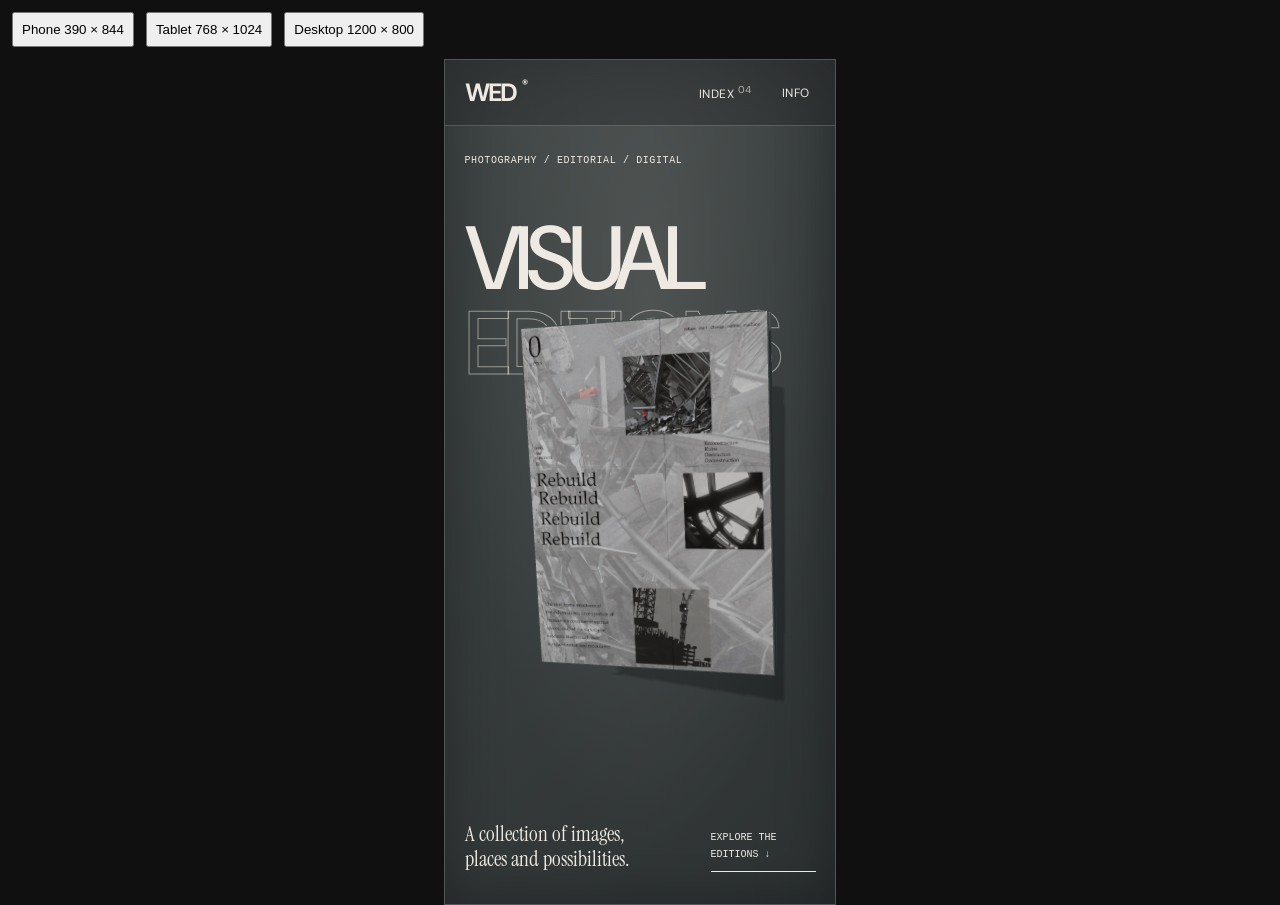
==== qa.html @ 2e1d31ac "Fix software depth layers and add responsive verification surface" ====
<!doctype html><html lang="en"><meta charset="utf-8"><title>WED responsive check</title><style>body{margin:0;background:#101010;color:white;font:14px Arial}nav{padding:12px;display:flex;gap:12px}button{padding:8px}iframe{display:block;border:1px solid #555;margin:0 auto;width:390px;height:844px}p{padding:0 12px}</style><nav><button data-w="390" data-h="844">Phone 390 × 844</button><button data-w="768" data-h="1024">Tablet 768 × 1024</button><button data-w="1200" data-h="800">Desktop 1200 × 800</button></nav><iframe title="Responsive website preview" src="./?v=20260916-7b"></iframe><script>document.querySelectorAll('button').forEach(b=>b.onclick=()=>{const f=document.querySelector('iframe');f.style.width=b.dataset.w+'px';f.style.height=b.dataset.h+'px'})</script></html>
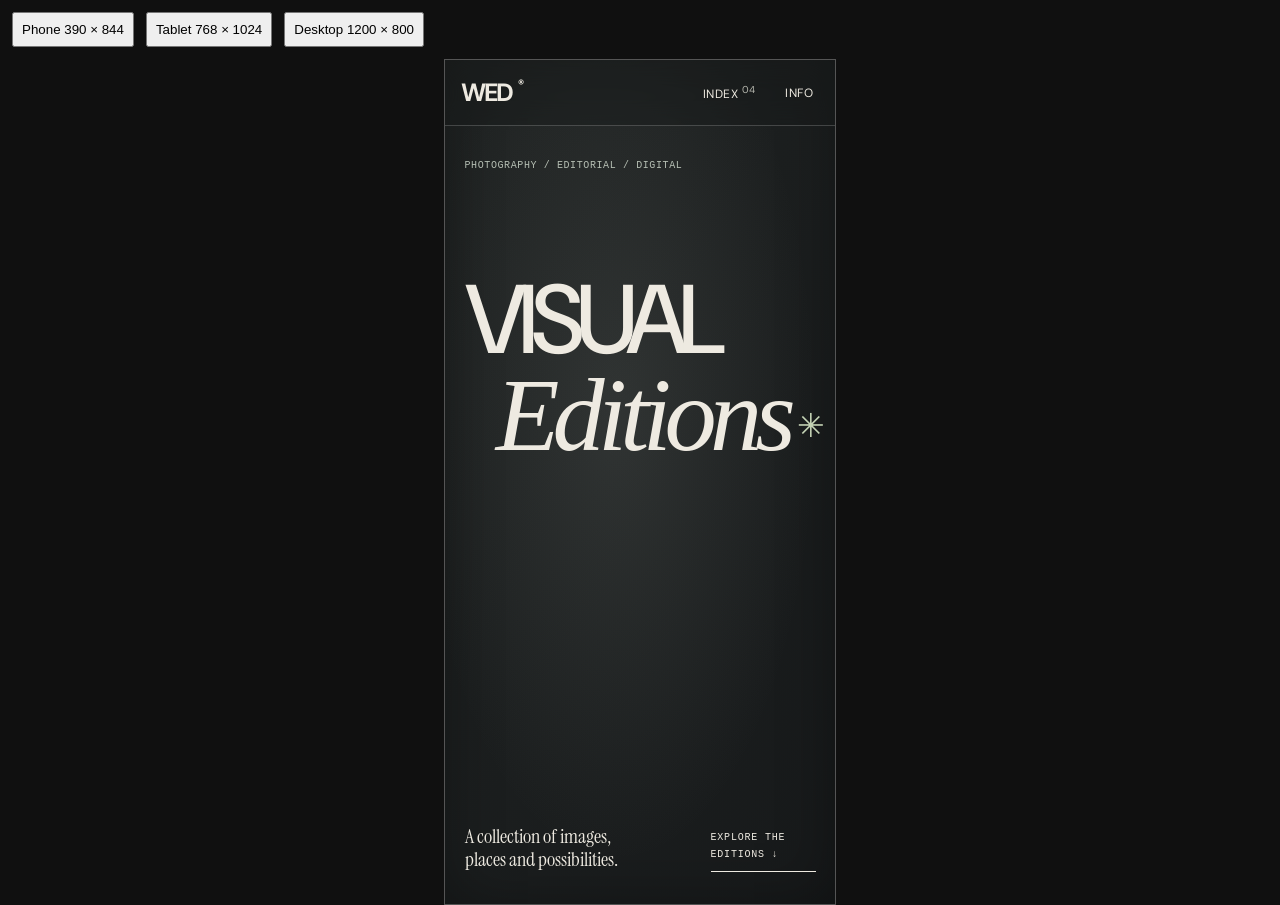
==== commit 375bf301: "Keep touch gallery native and clip models to exhibition stage" ====
--- a/qa.html
+++ b/qa.html
@@ -1 +1 @@
-<!doctype html><html lang="en"><meta charset="utf-8"><title>WED responsive check</title><style>body{margin:0;background:#101010;color:white;font:14px Arial}nav{padding:12px;display:flex;gap:12px}button{padding:8px}iframe{display:block;border:1px solid #555;margin:0 auto;width:390px;height:844px}p{padding:0 12px}</style><nav><button data-w="390" data-h="844">Phone 390 × 844</button><button data-w="768" data-h="1024">Tablet 768 × 1024</button><button data-w="1200" data-h="800">Desktop 1200 × 800</button></nav><iframe title="Responsive website preview" src="./?v=20260916-7b"></iframe><script>document.querySelectorAll('button').forEach(b=>b.onclick=()=>{const f=document.querySelector('iframe');f.style.width=b.dataset.w+'px';f.style.height=b.dataset.h+'px'})</script></html>
+<!doctype html><html lang="en"><meta charset="utf-8"><title>WED responsive check</title><style>body{margin:0;background:#101010;color:white;font:14px Arial}nav{padding:12px;display:flex;gap:12px}button{padding:8px}iframe{display:block;border:1px solid #555;margin:0 auto;width:390px;height:844px}p{padding:0 12px}</style><nav><button data-w="390" data-h="844">Phone 390 × 844</button><button data-w="768" data-h="1024">Tablet 768 × 1024</button><button data-w="1200" data-h="800">Desktop 1200 × 800</button></nav><iframe title="Responsive website preview" src="./?v=20261009-8b"></iframe><script>document.querySelectorAll('button').forEach(b=>b.onclick=()=>{const f=document.querySelector('iframe');f.style.width=b.dataset.w+'px';f.style.height=b.dataset.h+'px'})</script></html>
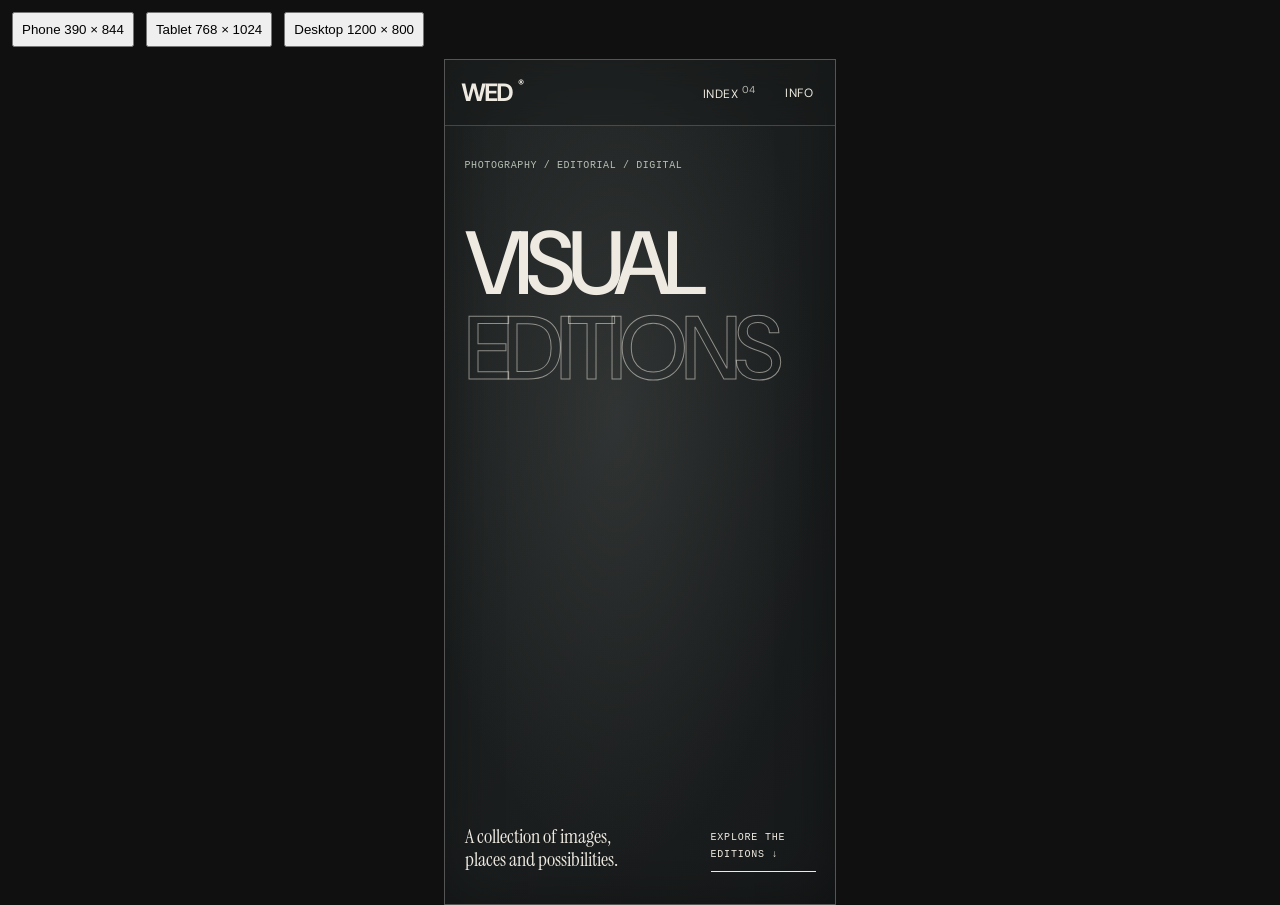
==== commit 82a21eca: "Restore previous typography while retaining exhibition interactions" ====
--- a/qa.html
+++ b/qa.html
@@ -1 +1 @@
-<!doctype html><html lang="en"><meta charset="utf-8"><title>WED responsive check</title><style>body{margin:0;background:#101010;color:white;font:14px Arial}nav{padding:12px;display:flex;gap:12px}button{padding:8px}iframe{display:block;border:1px solid #555;margin:0 auto;width:390px;height:844px}p{padding:0 12px}</style><nav><button data-w="390" data-h="844">Phone 390 × 844</button><button data-w="768" data-h="1024">Tablet 768 × 1024</button><button data-w="1200" data-h="800">Desktop 1200 × 800</button></nav><iframe title="Responsive website preview" src="./?v=20261009-8b"></iframe><script>document.querySelectorAll('button').forEach(b=>b.onclick=()=>{const f=document.querySelector('iframe');f.style.width=b.dataset.w+'px';f.style.height=b.dataset.h+'px'})</script></html>
+<!doctype html><html lang="en"><meta charset="utf-8"><title>WED responsive check</title><style>body{margin:0;background:#101010;color:white;font:14px Arial}nav{padding:12px;display:flex;gap:12px}button{padding:8px}iframe{display:block;border:1px solid #555;margin:0 auto;width:390px;height:844px}p{padding:0 12px}</style><nav><button data-w="390" data-h="844">Phone 390 × 844</button><button data-w="768" data-h="1024">Tablet 768 × 1024</button><button data-w="1200" data-h="800">Desktop 1200 × 800</button></nav><iframe title="Responsive website preview" src="./?v=20261009-8c"></iframe><script>document.querySelectorAll('button').forEach(b=>b.onclick=()=>{const f=document.querySelector('iframe');f.style.width=b.dataset.w+'px';f.style.height=b.dataset.h+'px'})</script></html>
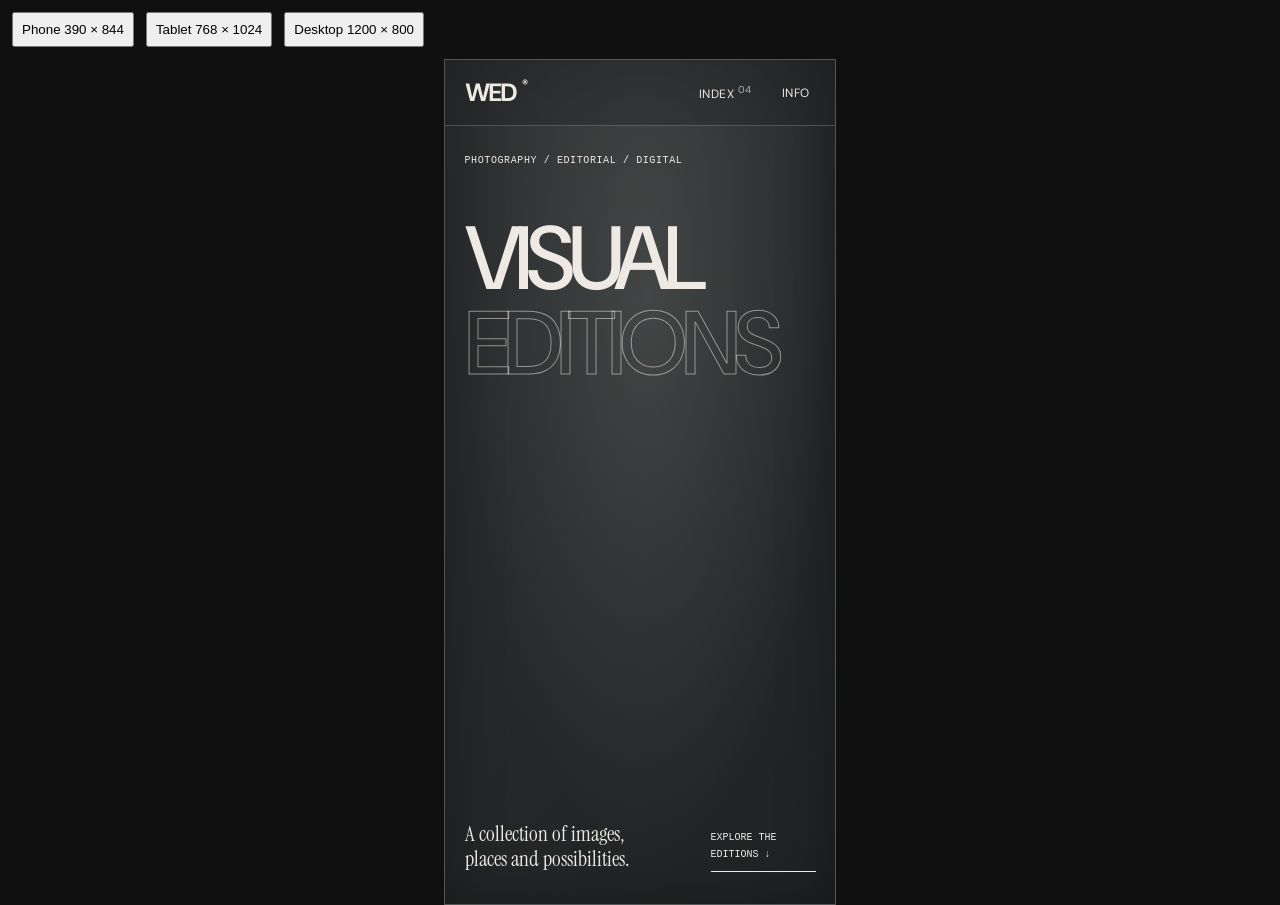
==== commit b580d296: "Restore previous edition 07 design as requested" ====
--- a/qa.html
+++ b/qa.html
@@ -1 +1 @@
-<!doctype html><html lang="en"><meta charset="utf-8"><title>WED responsive check</title><style>body{margin:0;background:#101010;color:white;font:14px Arial}nav{padding:12px;display:flex;gap:12px}button{padding:8px}iframe{display:block;border:1px solid #555;margin:0 auto;width:390px;height:844px}p{padding:0 12px}</style><nav><button data-w="390" data-h="844">Phone 390 × 844</button><button data-w="768" data-h="1024">Tablet 768 × 1024</button><button data-w="1200" data-h="800">Desktop 1200 × 800</button></nav><iframe title="Responsive website preview" src="./?v=20261009-8c"></iframe><script>document.querySelectorAll('button').forEach(b=>b.onclick=()=>{const f=document.querySelector('iframe');f.style.width=b.dataset.w+'px';f.style.height=b.dataset.h+'px'})</script></html>
+<!doctype html><html lang="en"><meta charset="utf-8"><title>WED responsive check</title><style>body{margin:0;background:#101010;color:white;font:14px Arial}nav{padding:12px;display:flex;gap:12px}button{padding:8px}iframe{display:block;border:1px solid #555;margin:0 auto;width:390px;height:844px}p{padding:0 12px}</style><nav><button data-w="390" data-h="844">Phone 390 × 844</button><button data-w="768" data-h="1024">Tablet 768 × 1024</button><button data-w="1200" data-h="800">Desktop 1200 × 800</button></nav><iframe title="Responsive website preview" src="./?v=20260916-7b"></iframe><script>document.querySelectorAll('button').forEach(b=>b.onclick=()=>{const f=document.querySelector('iframe');f.style.width=b.dataset.w+'px';f.style.height=b.dataset.h+'px'})</script></html>
